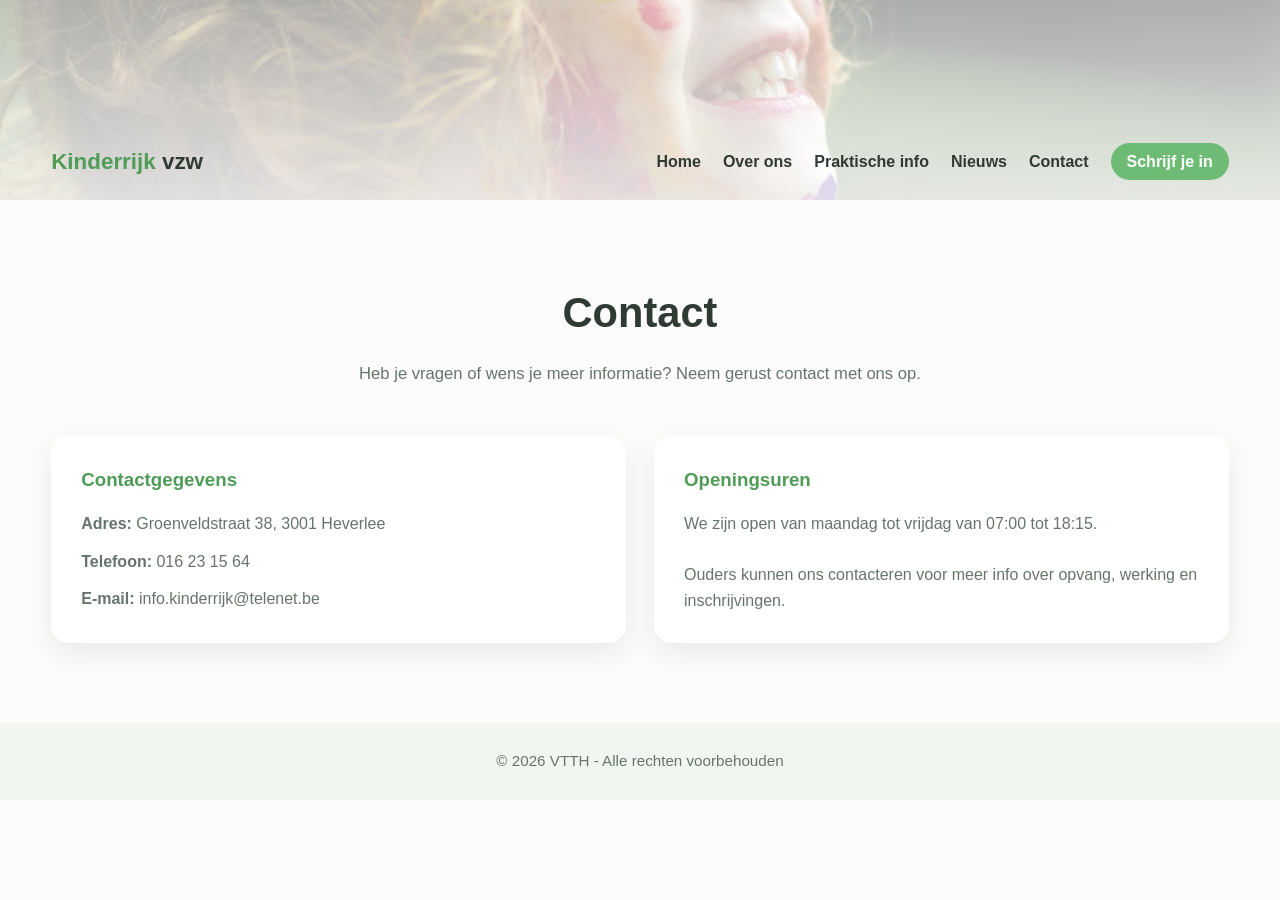
==== contact.html @ 1c39e6b9 "Add files via upload" ====
<!DOCTYPE html>
<html lang="en">
<head>
  <meta charset="UTF-8" />
  <meta name="viewport" content="width=device-width, initial-scale=1.0" />
  <title>Kinderrijk vzw - Opvang met een hart</title>
  <link rel="stylesheet" href="styles/style.css" />
</head>
<body>

  <header>
    <div class="container nav">
      <div class="logo">Kinderrijk <span>vzw</span></div>
      <nav>
        <ul>
	<li><a href="index.html">Home</a></li>
          <li><a href="overons.html">Over ons</a></li>
          <li><a href="praktische.html">Praktische info</a></li>
          <li><a href="nieuws.html">Nieuws</a></li>
          <li><a href="contact.html">Contact</a></li>
          <li><a class="nav-btn" href="#contact">Schrijf je in</a></li>
        </ul>
      </nav>
    </div>
  </header>

  <main>
   
    <section id="contact">
      <div class="container">
        <div class="section-header">
          <h2>Contact</h2>
          <p>
            Heb je vragen of wens je meer informatie? Neem gerust contact met
            ons op.
          </p>
        </div>

        <div class="contact-grid">
          <div class="contact-box">
            <h3>Contactgegevens</h3>
            <ul>
              <li><strong>Adres:</strong> Groenveldstraat 38, 3001 Heverlee</li>
              <li><strong>Telefoon:</strong> 016 23 15 64</li>
              <li><strong>E-mail:</strong> info.kinderrijk@telenet.be</li>
            </ul>
          </div>

          <div class="contact-box">
            <h3>Openingsuren</h3>
            <p>
              We zijn open van maandag tot vrijdag van 07:00 tot 18:15.
            </p>
            <br>
            <p>
              Ouders kunnen ons contacteren voor meer info over opvang,
              werking en inschrijvingen.
            </p>
          </div>
        </div>
      </div>
    </section>
  </main>

  <footer>
    <div class="container">
      <p>&copy; 2026 VTTH - Alle rechten voorbehouden</p>
    </div>
  </footer>

</body>
</html>
---- styles/style.css ----
:root {
  --primary: #6dbb75;
  --primary-dark: #4f9c57;
  --secondary: #f8f4ea;
  --accent: #ffd66b;
  --text: #2f3a33;
  --muted: #66756b;
  --white: #ffffff;
  --shadow: 0 10px 30px rgba(0, 0, 0, 0.08);
  --radius: 18px;
  --max-width: 1200px;
}

* {
  box-sizing: border-box;
  margin: 0;
  padding: 0;
}

html {
  scroll-behavior: smooth;
}

body {
  font-family: Arial, Helvetica, sans-serif;
  line-height: 1.6;
  color: var(--text);
  background: #fcfcfa;
}

a {
  text-decoration: none;
  color: inherit;
}

img {
  max-width: 100%;
  display: block;
}

.container {
  width: min(92%, var(--max-width));
  margin: 0 auto;
}

/* Header */

header {
  background:
    linear-gradient(rgba(255, 255, 255, 0.65), rgba(255, 255, 255, 0.85)),
    url("../images/photo_header.jpg")
    center/cover no-repeat;
  min-height: 200px;

  display: flex;
  flex-direction: column;
  justify-content: flex-end;
}



.nav {
  display: flex;
  align-items: center;
  justify-content: space-between;
  padding: 20px 0;
}

.logo {
  font-size: 1.4rem;
  font-weight: 700;
  color: var(--primary-dark);
  white-space: nowrap;
}

.logo span {
  color: var(--text);
  font-weight: 600;
}

nav ul {
  list-style: none;
  display: flex;
  gap: 22px;
  flex-wrap: wrap;
  align-items: center;
}

nav a {
  color: var(--text);
  font-weight: 600;
  transition: color 0.2s ease;
}

nav a:hover {
  color: var(--primary-dark);
}

.nav-btn {
  background: var(--primary);
  color: var(--white);
  padding: 10px 16px;
  border-radius: 999px;
  font-weight: 700;
  transition: background 0.2s ease, transform 0.2s ease;
}

.nav-btn:hover {
  background: var(--primary-dark);
  transform: translateY(-1px);
}

/* Hero */
.hero {
  background: none;
  padding: 90px 0 70px;
}

.hero-grid {
  display: grid;
  grid-template-columns: 1.15fr 0.85fr;
  gap: 40px;
  align-items: center;
}

.eyebrow {
  display: inline-block;
  background: #e7f5e8;
  color: var(--primary-dark);
  padding: 8px 14px;
  border-radius: 999px;
  font-size: 0.92rem;
  font-weight: 700;
  margin-bottom: 18px;
}

.hero h1 {
  font-size: clamp(2rem, 5vw, 3.7rem);
  line-height: 1.1;
  margin-bottom: 18px;
}

.hero p {
  font-size: 1.08rem;
  color: var(--muted);
  max-width: 640px;
  margin-bottom: 28px;
}

.hero-actions {
  display: flex;
  gap: 14px;
  flex-wrap: wrap;
}

.btn {
  display: inline-block;
  padding: 14px 22px;
  border-radius: 999px;
  font-weight: 700;
  transition: all 0.2s ease;
}

.btn-primary {
  background: var(--primary);
  color: var(--white);
}

.btn-primary:hover {
  background: var(--primary-dark);
  transform: translateY(-2px);
}

.btn-secondary {
  background: var(--white);
  color: var(--text);
  border: 1px solid #dfe7df;
}

.btn-secondary:hover {
  border-color: var(--primary);
  color: var(--primary-dark);
}

.hero-card {
  background: var(--white);
  border-radius: var(--radius);
  box-shadow: var(--shadow);
  padding: 28px;
}

.hero-card h3 {
  margin-bottom: 14px;
  color: var(--primary-dark);
}

.hero-card ul {
  list-style: none;
  display: grid;
  gap: 12px;
}

.hero-card li {
  padding-left: 28px;
  position: relative;
  color: var(--muted);
}

.hero-card li::before {
  content: "✓";
  position: absolute;
  left: 0;
  top: 0;
  color: var(--primary-dark);
  font-weight: 700;
}

/* Sections */
section {
  padding: 80px 0;
}

.section-header {
  text-align: center;
  max-width: 760px;
  margin: 0 auto 48px;
}

.section-header h2 {
  font-size: clamp(1.7rem, 4vw, 2.6rem);
  margin-bottom: 14px;
}

.section-header p {
  color: var(--muted);
  font-size: 1.04rem;
}

/* Cards */
.cards {
  display: grid;
  grid-template-columns: repeat(3, 1fr);
  gap: 24px;
}

.card {
  background: var(--white);
  border-radius: var(--radius);
  box-shadow: var(--shadow);
  padding: 28px;
}

.card h3 {
  margin-bottom: 12px;
  color: var(--primary-dark);
}

.card p {
  color: var(--muted);
}

/* Vision */
#over-ons {
  background: var(--secondary);
}

#praktisch {
  background: var(--secondary);
}

.vision {
  background: none;
}


.vision-grid {
  display: grid;
  grid-template-columns: 1fr 1fr;
  gap: 32px;
  align-items: start;
}

.vision-grid {
  display: grid;
  grid-template-columns: 1fr 1fr;
  gap: 32px;
  align-items: stretch; 
}


.vision-box {
  background: var(--white);
  padding: 28px;
  border-radius: var(--radius);
  box-shadow: var(--shadow);
  display: flex;
  flex-direction: column;
  height: 100%;
}

.vision-box h3 {
  margin-bottom: 12px;
  color: var(--primary-dark);
}

.vision-box ul {
  padding-left: 18px;
  color: var(--muted);
}

.vision-box ul li + li {
  margin-top: 10px;
}

/* Practical info */
.info-grid {
  display: grid;
  grid-template-columns: repeat(4, 1fr);
  gap: 20px;
}

.info-item {
  background: var(--white);
  border-radius: var(--radius);
  box-shadow: var(--shadow);
  padding: 24px;
  text-align: center;
}

.info-item h3 {
  color: var(--primary-dark);
  margin-bottom: 10px;
  font-size: 1.05rem;
}

.info-item p {
  color: var(--muted);
}

/* CTA */
.cta {
  background: linear-gradient(135deg, #6dbb75, #89cf90);
  color: var(--white);
}

.cta-box {
  text-align: center;
  max-width: 760px;
  margin: 0 auto;
}

.cta h2 {
  font-size: clamp(1.8rem, 4vw, 2.8rem);
  margin-bottom: 16px;
}

.cta p {
  margin-bottom: 26px;
  font-size: 1.05rem;
}

.cta .btn-secondary {
  background: var(--white);
  color: var(--primary-dark);
  border: none;
}

/* Contact */
.contact-grid {
  display: grid;
  grid-template-columns: 1fr 1fr;
  gap: 28px;
}

.contact-box {
  background: var(--white);
  border-radius: var(--radius);
  box-shadow: var(--shadow);
  padding: 30px;
}

.contact-box h3 {
  margin-bottom: 16px;
  color: var(--primary-dark);
}

.contact-box p,
.contact-box li {
  color: var(--muted);
}

.contact-box ul {
  list-style: none;
  display: grid;
  gap: 12px;
}

/* Footer */
footer {
  background: #f1f6f1;
  padding: 26px 0;
  text-align: center;
  color: var(--muted);
  font-size: 0.95rem;
}

/* Responsive */
@media (max-width: 960px) {
  .hero-grid,
  .vision-grid,
  .contact-grid,
  .cards,
  .info-grid {
    grid-template-columns: 1fr;
  }

  .nav {
    flex-direction: column;
    align-items: flex-start;
  }

  nav ul {
    gap: 14px;
  }

  .hero {
    padding: 70px 0 50px;
  }
}
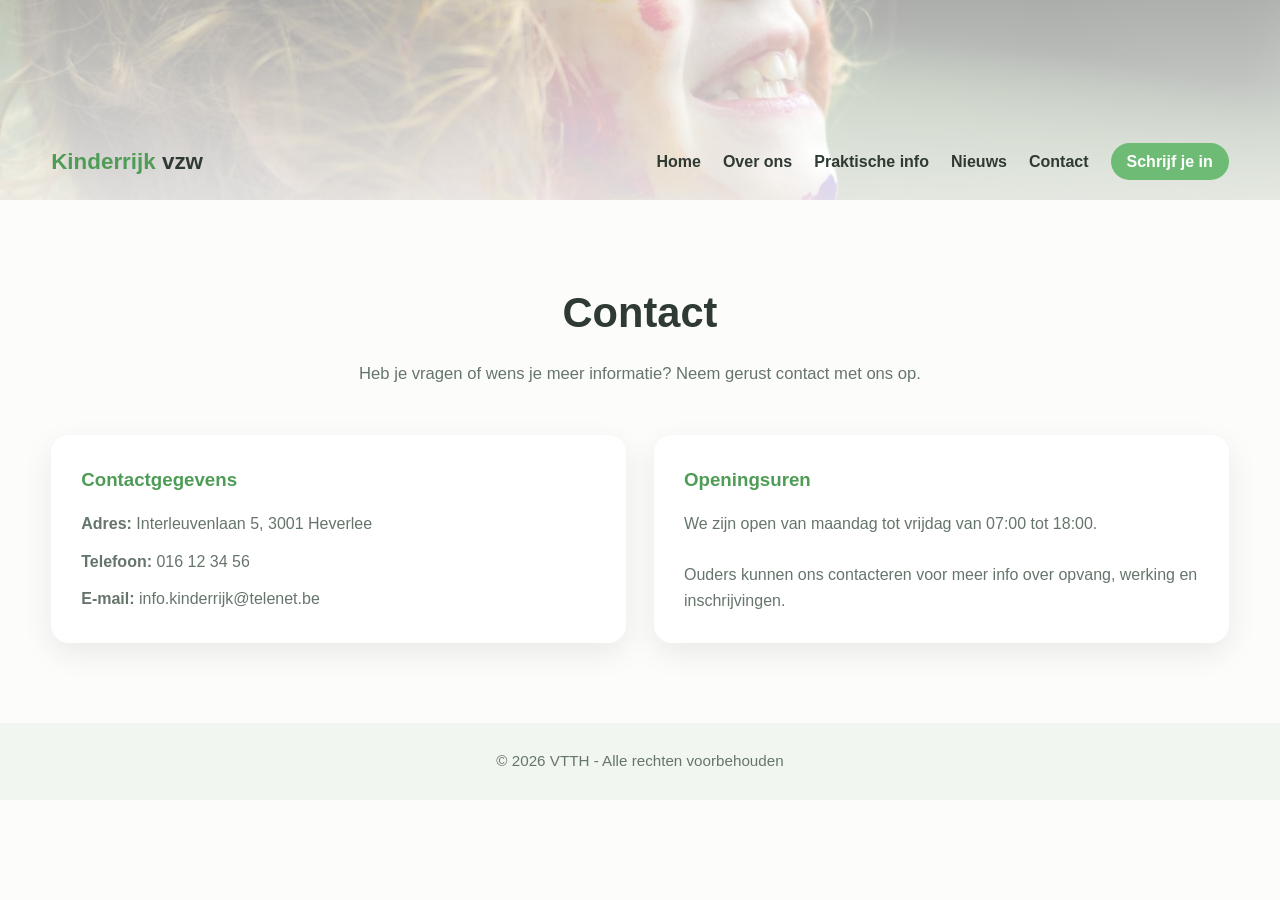
==== commit d7de0dcf: "Add files via upload" ====
--- a/contact.html
+++ b/contact.html
@@ -1,5 +1,5 @@
 <!DOCTYPE html>
-<html lang="en">
+<html lang="nl">
 <head>
   <meta charset="UTF-8" />
   <meta name="viewport" content="width=device-width, initial-scale=1.0" />
@@ -40,8 +40,8 @@
           <div class="contact-box">
             <h3>Contactgegevens</h3>
             <ul>
-              <li><strong>Adres:</strong> Groenveldstraat 38, 3001 Heverlee</li>
-              <li><strong>Telefoon:</strong> 016 23 15 64</li>
+              <li><strong>Adres:</strong> Interleuvenlaan 5, 3001 Heverlee</li>
+              <li><strong>Telefoon:</strong> 016 12 34 56</li>
               <li><strong>E-mail:</strong> info.kinderrijk@telenet.be</li>
             </ul>
           </div>
@@ -49,7 +49,7 @@
           <div class="contact-box">
             <h3>Openingsuren</h3>
             <p>
-              We zijn open van maandag tot vrijdag van 07:00 tot 18:15.
+              We zijn open van maandag tot vrijdag van 07:00 tot 18:00.
             </p>
             <br>
             <p>
--- a/styles/style.css
+++ b/styles/style.css
@@ -1,429 +1,429 @@
-:root {
-  --primary: #6dbb75;
-  --primary-dark: #4f9c57;
-  --secondary: #f8f4ea;
-  --accent: #ffd66b;
-  --text: #2f3a33;
-  --muted: #66756b;
-  --white: #ffffff;
-  --shadow: 0 10px 30px rgba(0, 0, 0, 0.08);
-  --radius: 18px;
-  --max-width: 1200px;
-}
-
-* {
-  box-sizing: border-box;
-  margin: 0;
-  padding: 0;
-}
-
-html {
-  scroll-behavior: smooth;
-}
-
-body {
-  font-family: Arial, Helvetica, sans-serif;
-  line-height: 1.6;
-  color: var(--text);
-  background: #fcfcfa;
-}
-
-a {
-  text-decoration: none;
-  color: inherit;
-}
-
-img {
-  max-width: 100%;
-  display: block;
-}
-
-.container {
-  width: min(92%, var(--max-width));
-  margin: 0 auto;
-}
-
-/* Header */
-
-header {
-  background:
-    linear-gradient(rgba(255, 255, 255, 0.65), rgba(255, 255, 255, 0.85)),
-    url("../images/photo_header.jpg")
-    center/cover no-repeat;
-  min-height: 200px;
-
-  display: flex;
-  flex-direction: column;
-  justify-content: flex-end;
-}
-
-
-
-.nav {
-  display: flex;
-  align-items: center;
-  justify-content: space-between;
-  padding: 20px 0;
-}
-
-.logo {
-  font-size: 1.4rem;
-  font-weight: 700;
-  color: var(--primary-dark);
-  white-space: nowrap;
-}
-
-.logo span {
-  color: var(--text);
-  font-weight: 600;
-}
-
-nav ul {
-  list-style: none;
-  display: flex;
-  gap: 22px;
-  flex-wrap: wrap;
-  align-items: center;
-}
-
-nav a {
-  color: var(--text);
-  font-weight: 600;
-  transition: color 0.2s ease;
-}
-
-nav a:hover {
-  color: var(--primary-dark);
-}
-
-.nav-btn {
-  background: var(--primary);
-  color: var(--white);
-  padding: 10px 16px;
-  border-radius: 999px;
-  font-weight: 700;
-  transition: background 0.2s ease, transform 0.2s ease;
-}
-
-.nav-btn:hover {
-  background: var(--primary-dark);
-  transform: translateY(-1px);
-}
-
-/* Hero */
-.hero {
-  background: none;
-  padding: 90px 0 70px;
-}
-
-.hero-grid {
-  display: grid;
-  grid-template-columns: 1.15fr 0.85fr;
-  gap: 40px;
-  align-items: center;
-}
-
-.eyebrow {
-  display: inline-block;
-  background: #e7f5e8;
-  color: var(--primary-dark);
-  padding: 8px 14px;
-  border-radius: 999px;
-  font-size: 0.92rem;
-  font-weight: 700;
-  margin-bottom: 18px;
-}
-
-.hero h1 {
-  font-size: clamp(2rem, 5vw, 3.7rem);
-  line-height: 1.1;
-  margin-bottom: 18px;
-}
-
-.hero p {
-  font-size: 1.08rem;
-  color: var(--muted);
-  max-width: 640px;
-  margin-bottom: 28px;
-}
-
-.hero-actions {
-  display: flex;
-  gap: 14px;
-  flex-wrap: wrap;
-}
-
-.btn {
-  display: inline-block;
-  padding: 14px 22px;
-  border-radius: 999px;
-  font-weight: 700;
-  transition: all 0.2s ease;
-}
-
-.btn-primary {
-  background: var(--primary);
-  color: var(--white);
-}
-
-.btn-primary:hover {
-  background: var(--primary-dark);
-  transform: translateY(-2px);
-}
-
-.btn-secondary {
-  background: var(--white);
-  color: var(--text);
-  border: 1px solid #dfe7df;
-}
-
-.btn-secondary:hover {
-  border-color: var(--primary);
-  color: var(--primary-dark);
-}
-
-.hero-card {
-  background: var(--white);
-  border-radius: var(--radius);
-  box-shadow: var(--shadow);
-  padding: 28px;
-}
-
-.hero-card h3 {
-  margin-bottom: 14px;
-  color: var(--primary-dark);
-}
-
-.hero-card ul {
-  list-style: none;
-  display: grid;
-  gap: 12px;
-}
-
-.hero-card li {
-  padding-left: 28px;
-  position: relative;
-  color: var(--muted);
-}
-
-.hero-card li::before {
-  content: "✓";
-  position: absolute;
-  left: 0;
-  top: 0;
-  color: var(--primary-dark);
-  font-weight: 700;
-}
-
-/* Sections */
-section {
-  padding: 80px 0;
-}
-
-.section-header {
-  text-align: center;
-  max-width: 760px;
-  margin: 0 auto 48px;
-}
-
-.section-header h2 {
-  font-size: clamp(1.7rem, 4vw, 2.6rem);
-  margin-bottom: 14px;
-}
-
-.section-header p {
-  color: var(--muted);
-  font-size: 1.04rem;
-}
-
-/* Cards */
-.cards {
-  display: grid;
-  grid-template-columns: repeat(3, 1fr);
-  gap: 24px;
-}
-
-.card {
-  background: var(--white);
-  border-radius: var(--radius);
-  box-shadow: var(--shadow);
-  padding: 28px;
-}
-
-.card h3 {
-  margin-bottom: 12px;
-  color: var(--primary-dark);
-}
-
-.card p {
-  color: var(--muted);
-}
-
-/* Vision */
-#over-ons {
-  background: var(--secondary);
-}
-
-#praktisch {
-  background: var(--secondary);
-}
-
-.vision {
-  background: none;
-}
-
-
-.vision-grid {
-  display: grid;
-  grid-template-columns: 1fr 1fr;
-  gap: 32px;
-  align-items: start;
-}
-
-.vision-grid {
-  display: grid;
-  grid-template-columns: 1fr 1fr;
-  gap: 32px;
-  align-items: stretch; 
-}
-
-
-.vision-box {
-  background: var(--white);
-  padding: 28px;
-  border-radius: var(--radius);
-  box-shadow: var(--shadow);
-  display: flex;
-  flex-direction: column;
-  height: 100%;
-}
-
-.vision-box h3 {
-  margin-bottom: 12px;
-  color: var(--primary-dark);
-}
-
-.vision-box ul {
-  padding-left: 18px;
-  color: var(--muted);
-}
-
-.vision-box ul li + li {
-  margin-top: 10px;
-}
-
-/* Practical info */
-.info-grid {
-  display: grid;
-  grid-template-columns: repeat(4, 1fr);
-  gap: 20px;
-}
-
-.info-item {
-  background: var(--white);
-  border-radius: var(--radius);
-  box-shadow: var(--shadow);
-  padding: 24px;
-  text-align: center;
-}
-
-.info-item h3 {
-  color: var(--primary-dark);
-  margin-bottom: 10px;
-  font-size: 1.05rem;
-}
-
-.info-item p {
-  color: var(--muted);
-}
-
-/* CTA */
-.cta {
-  background: linear-gradient(135deg, #6dbb75, #89cf90);
-  color: var(--white);
-}
-
-.cta-box {
-  text-align: center;
-  max-width: 760px;
-  margin: 0 auto;
-}
-
-.cta h2 {
-  font-size: clamp(1.8rem, 4vw, 2.8rem);
-  margin-bottom: 16px;
-}
-
-.cta p {
-  margin-bottom: 26px;
-  font-size: 1.05rem;
-}
-
-.cta .btn-secondary {
-  background: var(--white);
-  color: var(--primary-dark);
-  border: none;
-}
-
-/* Contact */
-.contact-grid {
-  display: grid;
-  grid-template-columns: 1fr 1fr;
-  gap: 28px;
-}
-
-.contact-box {
-  background: var(--white);
-  border-radius: var(--radius);
-  box-shadow: var(--shadow);
-  padding: 30px;
-}
-
-.contact-box h3 {
-  margin-bottom: 16px;
-  color: var(--primary-dark);
-}
-
-.contact-box p,
-.contact-box li {
-  color: var(--muted);
-}
-
-.contact-box ul {
-  list-style: none;
-  display: grid;
-  gap: 12px;
-}
-
-/* Footer */
-footer {
-  background: #f1f6f1;
-  padding: 26px 0;
-  text-align: center;
-  color: var(--muted);
-  font-size: 0.95rem;
-}
-
-/* Responsive */
-@media (max-width: 960px) {
-  .hero-grid,
-  .vision-grid,
-  .contact-grid,
-  .cards,
-  .info-grid {
-    grid-template-columns: 1fr;
-  }
-
-  .nav {
-    flex-direction: column;
-    align-items: flex-start;
-  }
-
-  nav ul {
-    gap: 14px;
-  }
-
-  .hero {
-    padding: 70px 0 50px;
-  }
+:root {
+  --primary: #6dbb75;
+  --primary-dark: #4f9c57;
+  --secondary: #f8f4ea;
+  --accent: #ffd66b;
+  --text: #2f3a33;
+  --muted: #66756b;
+  --white: #ffffff;
+  --shadow: 0 10px 30px rgba(0, 0, 0, 0.08);
+  --radius: 18px;
+  --max-width: 1200px;
+}
+
+* {
+  box-sizing: border-box;
+  margin: 0;
+  padding: 0;
+}
+
+html {
+  scroll-behavior: smooth;
+}
+
+body {
+  font-family: Arial, Helvetica, sans-serif;
+  line-height: 1.6;
+  color: var(--text);
+  background: #fcfcfa;
+}
+
+a {
+  text-decoration: none;
+  color: inherit;
+}
+
+img {
+  max-width: 100%;
+  display: block;
+}
+
+.container {
+  width: min(92%, var(--max-width));
+  margin: 0 auto;
+}
+
+/* Header */
+
+header {
+  background:
+    linear-gradient(rgba(255, 255, 255, 0.65), rgba(255, 255, 255, 0.85)),
+    url("../images/photo_header.jpg")
+    center/cover no-repeat;
+  min-height: 200px;
+
+  display: flex;
+  flex-direction: column;
+  justify-content: flex-end;
+}
+
+
+
+.nav {
+  display: flex;
+  align-items: center;
+  justify-content: space-between;
+  padding: 20px 0;
+}
+
+.logo {
+  font-size: 1.4rem;
+  font-weight: 700;
+  color: var(--primary-dark);
+  white-space: nowrap;
+}
+
+.logo span {
+  color: var(--text);
+  font-weight: 600;
+}
+
+nav ul {
+  list-style: none;
+  display: flex;
+  gap: 22px;
+  flex-wrap: wrap;
+  align-items: center;
+}
+
+nav a {
+  color: var(--text);
+  font-weight: 600;
+  transition: color 0.2s ease;
+}
+
+nav a:hover {
+  color: var(--primary-dark);
+}
+
+.nav-btn {
+  background: var(--primary);
+  color: var(--white);
+  padding: 10px 16px;
+  border-radius: 999px;
+  font-weight: 700;
+  transition: background 0.2s ease, transform 0.2s ease;
+}
+
+.nav-btn:hover {
+  background: var(--primary-dark);
+  transform: translateY(-1px);
+}
+
+/* Hero */
+.hero {
+  background: none;
+  padding: 90px 0 70px;
+}
+
+.hero-grid {
+  display: grid;
+  grid-template-columns: 1.15fr 0.85fr;
+  gap: 40px;
+  align-items: center;
+}
+
+.eyebrow {
+  display: inline-block;
+  background: #e7f5e8;
+  color: var(--primary-dark);
+  padding: 8px 14px;
+  border-radius: 999px;
+  font-size: 0.92rem;
+  font-weight: 700;
+  margin-bottom: 18px;
+}
+
+.hero h1 {
+  font-size: clamp(2rem, 5vw, 3.7rem);
+  line-height: 1.1;
+  margin-bottom: 18px;
+}
+
+.hero p {
+  font-size: 1.08rem;
+  color: var(--muted);
+  max-width: 640px;
+  margin-bottom: 28px;
+}
+
+.hero-actions {
+  display: flex;
+  gap: 14px;
+  flex-wrap: wrap;
+}
+
+.btn {
+  display: inline-block;
+  padding: 14px 22px;
+  border-radius: 999px;
+  font-weight: 700;
+  transition: all 0.2s ease;
+}
+
+.btn-primary {
+  background: var(--primary);
+  color: var(--white);
+}
+
+.btn-primary:hover {
+  background: var(--primary-dark);
+  transform: translateY(-2px);
+}
+
+.btn-secondary {
+  background: var(--white);
+  color: var(--text);
+  border: 1px solid #dfe7df;
+}
+
+.btn-secondary:hover {
+  border-color: var(--primary);
+  color: var(--primary-dark);
+}
+
+.hero-card {
+  background: var(--white);
+  border-radius: var(--radius);
+  box-shadow: var(--shadow);
+  padding: 28px;
+}
+
+.hero-card h3 {
+  margin-bottom: 14px;
+  color: var(--primary-dark);
+}
+
+.hero-card ul {
+  list-style: none;
+  display: grid;
+  gap: 12px;
+}
+
+.hero-card li {
+  padding-left: 28px;
+  position: relative;
+  color: var(--muted);
+}
+
+.hero-card li::before {
+  content: "✓";
+  position: absolute;
+  left: 0;
+  top: 0;
+  color: var(--primary-dark);
+  font-weight: 700;
+}
+
+/* Sections */
+section {
+  padding: 80px 0;
+}
+
+.section-header {
+  text-align: center;
+  max-width: 760px;
+  margin: 0 auto 48px;
+}
+
+.section-header h2 {
+  font-size: clamp(1.7rem, 4vw, 2.6rem);
+  margin-bottom: 14px;
+}
+
+.section-header p {
+  color: var(--muted);
+  font-size: 1.04rem;
+}
+
+/* Cards */
+.cards {
+  display: grid;
+  grid-template-columns: repeat(3, 1fr);
+  gap: 24px;
+}
+
+.card {
+  background: var(--white);
+  border-radius: var(--radius);
+  box-shadow: var(--shadow);
+  padding: 28px;
+}
+
+.card h3 {
+  margin-bottom: 12px;
+  color: var(--primary-dark);
+}
+
+.card p {
+  color: var(--muted);
+}
+
+/* Vision */
+#over-ons {
+  background: var(--secondary);
+}
+
+#praktisch {
+  background: var(--secondary);
+}
+
+.vision {
+  background: none;
+}
+
+
+.vision-grid {
+  display: grid;
+  grid-template-columns: 1fr 1fr;
+  gap: 32px;
+  align-items: start;
+}
+
+.vision-grid {
+  display: grid;
+  grid-template-columns: 1fr 1fr;
+  gap: 32px;
+  align-items: stretch; 
+}
+
+
+.vision-box {
+  background: var(--white);
+  padding: 28px;
+  border-radius: var(--radius);
+  box-shadow: var(--shadow);
+  display: flex;
+  flex-direction: column;
+  height: 100%;
+}
+
+.vision-box h3 {
+  margin-bottom: 12px;
+  color: var(--primary-dark);
+}
+
+.vision-box ul {
+  padding-left: 18px;
+  color: var(--muted);
+}
+
+.vision-box ul li + li {
+  margin-top: 10px;
+}
+
+/* Practical info */
+.info-grid {
+  display: grid;
+  grid-template-columns: repeat(3, 1fr);
+  gap: 20px;
+}
+
+.info-item {
+  background: var(--white);
+  border-radius: var(--radius);
+  box-shadow: var(--shadow);
+  padding: 24px;
+  text-align: center;
+}
+
+.info-item h3 {
+  color: var(--primary-dark);
+  margin-bottom: 10px;
+  font-size: 1.05rem;
+}
+
+.info-item p {
+  color: var(--muted);
+}
+
+/* CTA */
+.cta {
+  background: linear-gradient(135deg, #6dbb75, #89cf90);
+  color: var(--white);
+}
+
+.cta-box {
+  text-align: center;
+  max-width: 760px;
+  margin: 0 auto;
+}
+
+.cta h2 {
+  font-size: clamp(1.8rem, 4vw, 2.8rem);
+  margin-bottom: 16px;
+}
+
+.cta p {
+  margin-bottom: 26px;
+  font-size: 1.05rem;
+}
+
+.cta .btn-secondary {
+  background: var(--white);
+  color: var(--primary-dark);
+  border: none;
+}
+
+/* Contact */
+.contact-grid {
+  display: grid;
+  grid-template-columns: 1fr 1fr;
+  gap: 28px;
+}
+
+.contact-box {
+  background: var(--white);
+  border-radius: var(--radius);
+  box-shadow: var(--shadow);
+  padding: 30px;
+}
+
+.contact-box h3 {
+  margin-bottom: 16px;
+  color: var(--primary-dark);
+}
+
+.contact-box p,
+.contact-box li {
+  color: var(--muted);
+}
+
+.contact-box ul {
+  list-style: none;
+  display: grid;
+  gap: 12px;
+}
+
+/* Footer */
+footer {
+  background: #f1f6f1;
+  padding: 26px 0;
+  text-align: center;
+  color: var(--muted);
+  font-size: 0.95rem;
+}
+
+/* Responsive */
+@media (max-width: 960px) {
+  .hero-grid,
+  .vision-grid,
+  .contact-grid,
+  .cards,
+  .info-grid {
+    grid-template-columns: 1fr;
+  }
+
+  .nav {
+    flex-direction: column;
+    align-items: flex-start;
+  }
+
+  nav ul {
+    gap: 14px;
+  }
+
+  .hero {
+    padding: 70px 0 50px;
+  }
 }
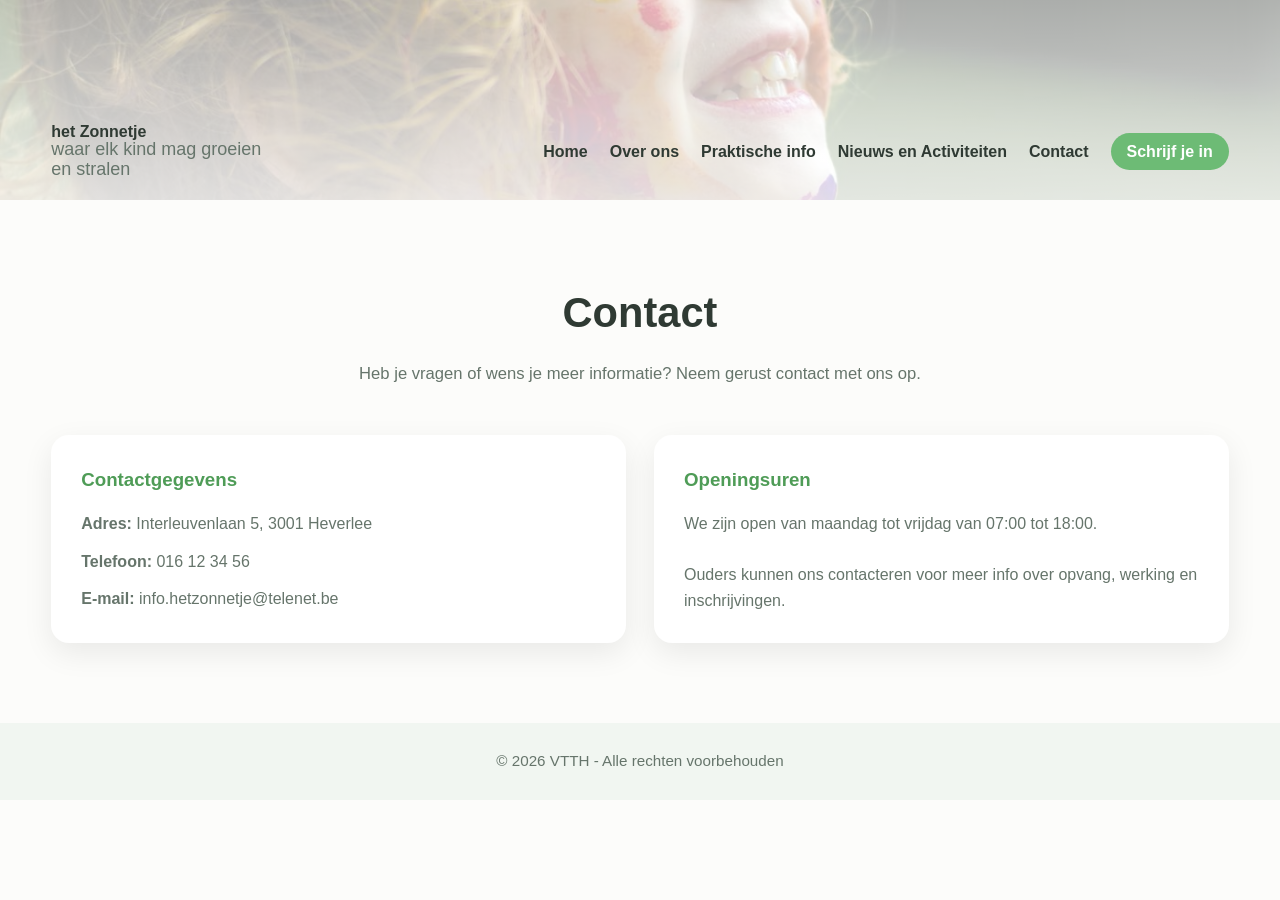
==== commit 81fe85b1: "Add files via upload" ====
--- a/contact.html
+++ b/contact.html
@@ -1,22 +1,27 @@
 <!DOCTYPE html>
-<html lang="nl">
+<html lang="en">
 <head>
   <meta charset="UTF-8" />
   <meta name="viewport" content="width=device-width, initial-scale=1.0" />
-  <title>Kinderrijk vzw - Opvang met een hart</title>
+  <title>het Zonnetje</title>
   <link rel="stylesheet" href="styles/style.css" />
 </head>
 <body>
 
   <header>
     <div class="container nav">
-      <div class="logo">Kinderrijk <span>vzw</span></div>
+      <div class="logo"> 
+	      het Zonnetje 
+              <span> 
+                      waar elk kind mag groeien <br>
+                      en stralen </span></div>
+
       <nav>
         <ul>
 	<li><a href="index.html">Home</a></li>
           <li><a href="overons.html">Over ons</a></li>
           <li><a href="praktische.html">Praktische info</a></li>
-          <li><a href="nieuws.html">Nieuws</a></li>
+          <li><a href="nieuws.html">Nieuws en Activiteiten</a></li>
           <li><a href="contact.html">Contact</a></li>
           <li><a class="nav-btn" href="#contact">Schrijf je in</a></li>
         </ul>
@@ -42,7 +47,7 @@
             <ul>
               <li><strong>Adres:</strong> Interleuvenlaan 5, 3001 Heverlee</li>
               <li><strong>Telefoon:</strong> 016 12 34 56</li>
-              <li><strong>E-mail:</strong> info.kinderrijk@telenet.be</li>
+              <li><strong>E-mail:</strong> info.hetzonnetje@telenet.be</li>
             </ul>
           </div>
 
--- a/styles/style.css
+++ b/styles/style.css
@@ -67,15 +67,24 @@
 }
 
 .logo {
-  font-size: 1.4rem;
-  font-weight: 700;
-  color: var(--primary-dark);
-  white-space: nowrap;
+  display: flex;
+  flex-direction: column;
+
+  line-height: 1.1;
+
+  font-weight: bold;
+
+  max-width: 260px;
+
+  flex-shrink: 0;
 }
 
 .logo span {
-  color: var(--text);
-  font-weight: 600;
+  font-size: 18px;
+
+  font-weight: normal;
+
+  color: var(--muted);
 }
 
 nav ul {
@@ -426,4 +435,4 @@
   .hero {
     padding: 70px 0 50px;
   }
-}+}
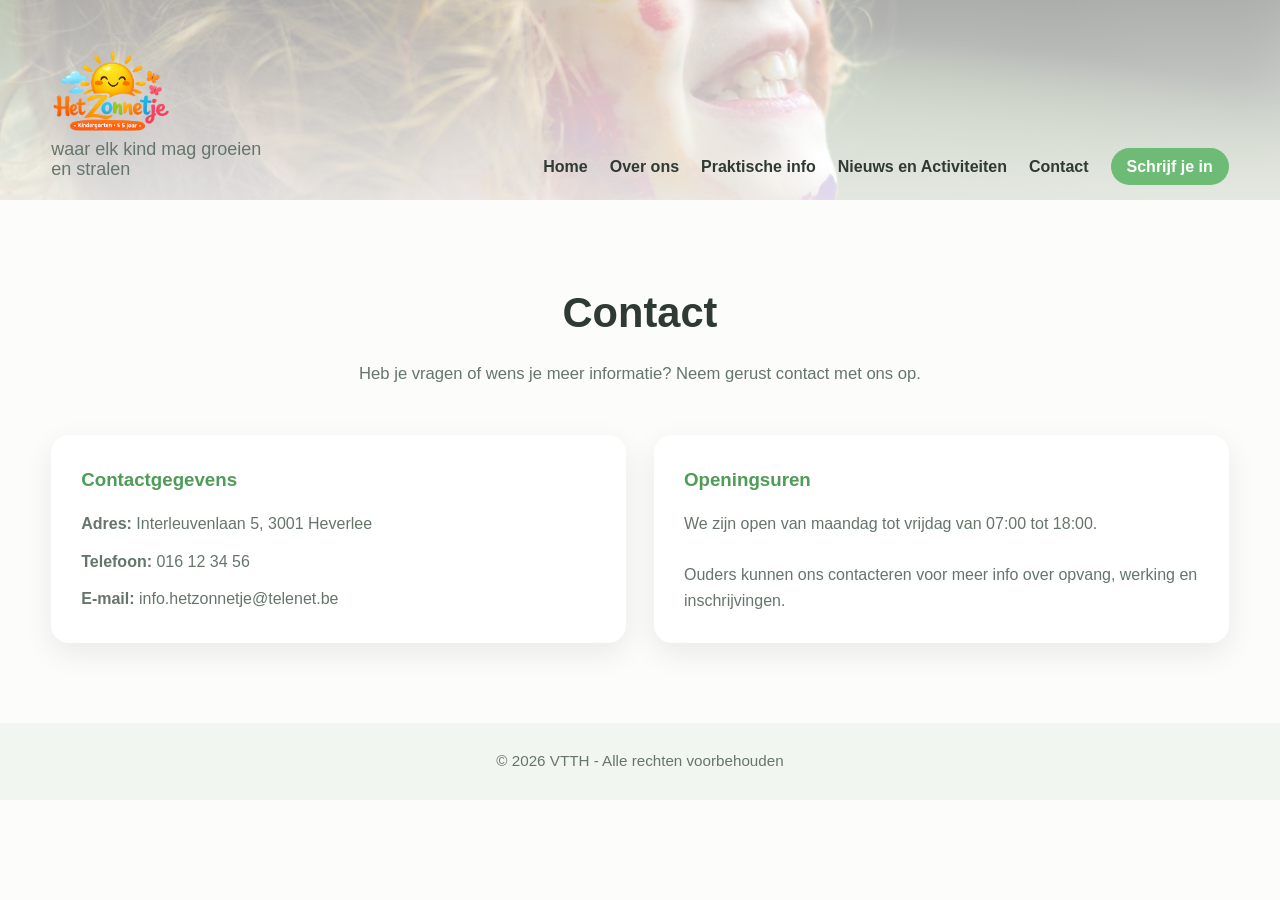
==== commit 14c08eea: "Add files via upload" ====
--- a/contact.html
+++ b/contact.html
@@ -10,15 +10,17 @@
 
   <header>
     <div class="container nav">
-      <div class="logo"> 
-	      het Zonnetje 
-              <span> 
-                      waar elk kind mag groeien <br>
-                      en stralen </span></div>
+      <div class="logo">
+        <img class="logo-icon" src="images/logo.png" alt="Het Zonnetje">
+	      <span> 
+		      waar elk kind mag groeien <br>
+		      en stralen 
+        </span>
+      </div>
 
       <nav>
         <ul>
-	<li><a href="index.html">Home</a></li>
+	        <li><a href="index.html">Home</a></li>
           <li><a href="overons.html">Over ons</a></li>
           <li><a href="praktische.html">Praktische info</a></li>
           <li><a href="nieuws.html">Nieuws en Activiteiten</a></li>
--- a/styles/style.css
+++ b/styles/style.css
@@ -57,35 +57,36 @@
   justify-content: flex-end;
 }
 
-
-
 .nav {
   display: flex;
-  align-items: center;
+  align-items: flex-end;
   justify-content: space-between;
   padding: 20px 0;
 }
 
+
 .logo {
   display: flex;
   flex-direction: column;
-
   line-height: 1.1;
-
   font-weight: bold;
-
   max-width: 260px;
-
   flex-shrink: 0;
 }
+
 
 .logo span {
   font-size: 18px;
-
   font-weight: normal;
-
-  color: var(--muted);
-}
+  color: var(--muted);
+}
+
+.logo-icon {
+    width: 120px !important;
+    height: auto !important;
+    object-fit: contain;
+}
+
 
 nav ul {
   list-style: none;
@@ -266,6 +267,14 @@
 
 .card p {
   color: var(--muted);
+}
+
+.card img {
+  width: 100%;
+  height: 220px;
+  object-fit: cover;
+  border-radius: 12px;
+  margin-top: 15px;
 }
 
 /* Vision */
